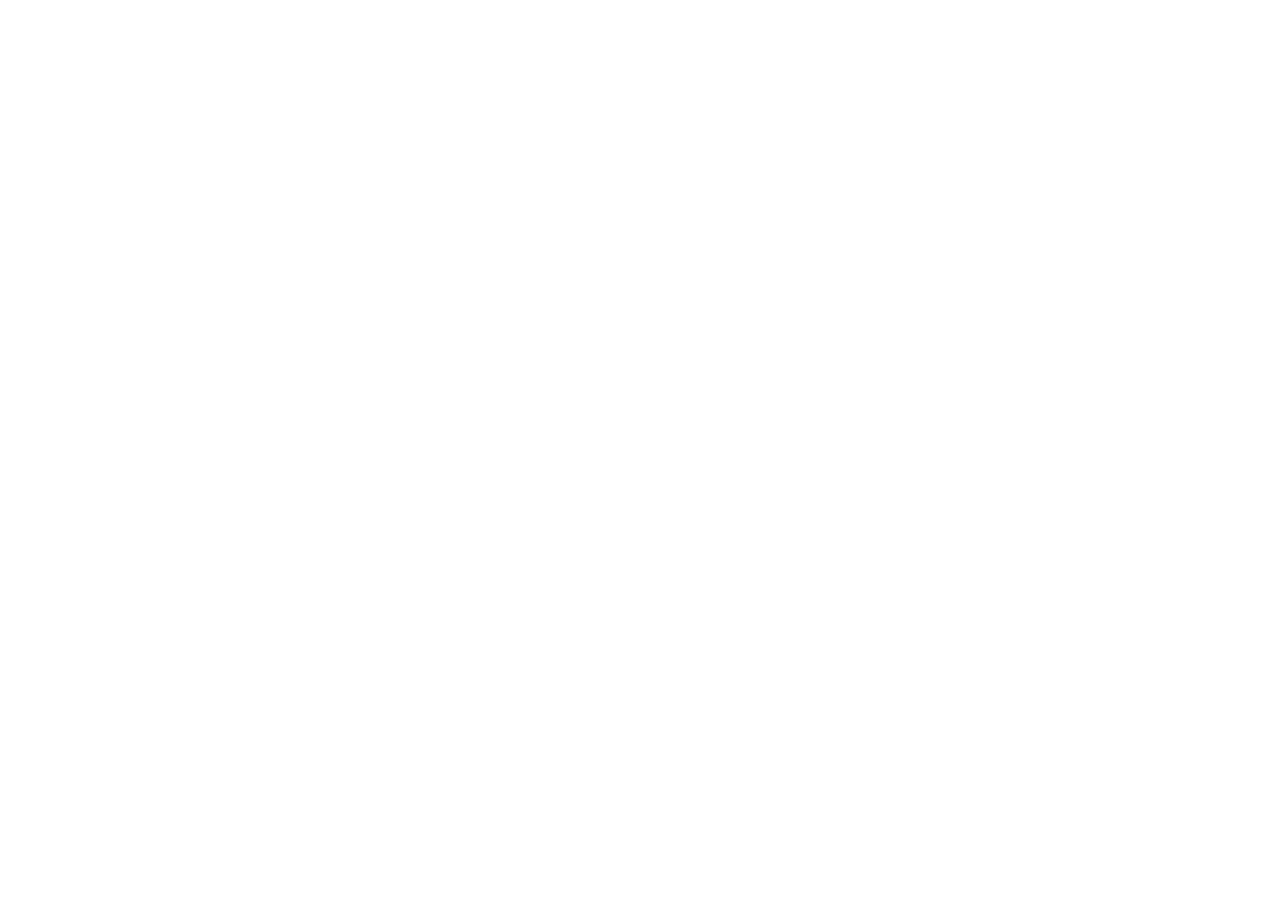
==== Overwatch/overwatch.html @ 3e83e53c "fixed personal portfolio" ====
<!DOCTYPE html>
<html lang="en">
    <head>
        <meta charset="UTF-8">
        <meta name="viewport" content="width=device-width, initial-scale=1.0";>
        <meta http-equiv="X-UA-Compatible" content="ie=edge">
        <link href="./overwatch.css" rel="stylesheet">
        <title>Overwatch</title>
        </head>
        <body>
            <header>
               
            </header>
            <main>
               <h1></h1>
                
            </main>
            <script src = "/Overwatch/overwatch.js" type = module></script>
        </body>
        </html>
---- Overwatch/overwatch.css ----
main {
    display: grid;
    grid-template-columns: repeat(auto-fit, minmax(200px, 1fr));
    grid-gap: 4rem;
    width: 100%;
    max-width: 1280px;
    margin: 0 auto;
    margin-bottom: 6rem;
  }
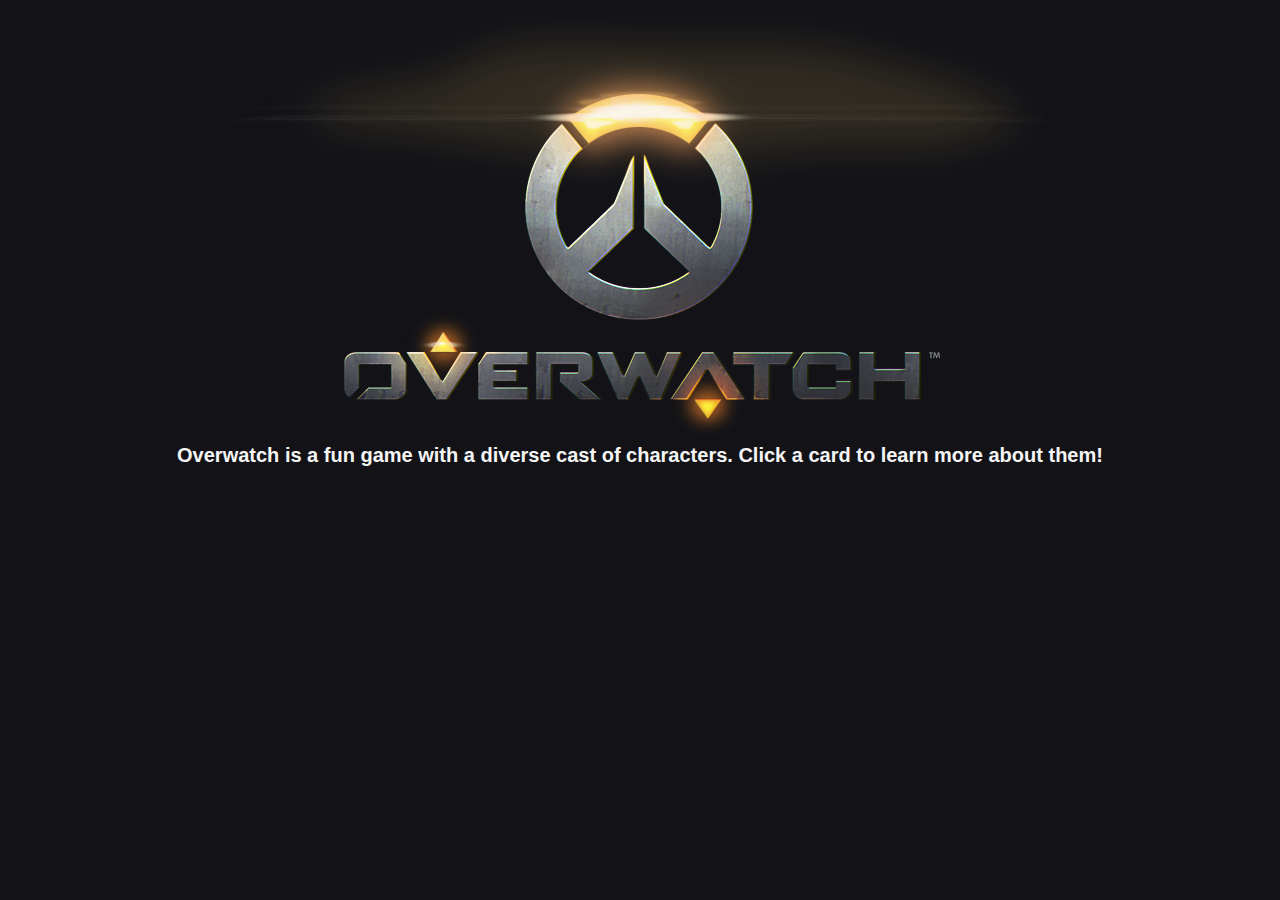
==== commit 65000c7e: "styled overwatch page" ====
--- a/Overwatch/overwatch.html
+++ b/Overwatch/overwatch.html
@@ -7,12 +7,14 @@
         <link href="./overwatch.css" rel="stylesheet">
         <title>Overwatch</title>
         </head>
-        <body>
-            <header>
-               
-            </header>
+        <body> 
+            <div id = "header">
+             <IMG SRC="/assets/images/owlogo2.png" ALT="OW Header">
+                <h1> Overwatch is a fun game with a diverse cast of characters.
+                    Click a card to learn more about them!
+                </h1>
+                </div>
             <main>
-               <h1></h1>
                 
             </main>
             <script src = "/Overwatch/overwatch.js" type = module></script>
--- a/Overwatch/overwatch.css
+++ b/Overwatch/overwatch.css
@@ -1,10 +1,83 @@
+
+*{
+  margin: 0px;
+}
+
 main {
-    display: grid;
-    grid-template-columns: repeat(auto-fit, minmax(200px, 1fr));
-    grid-gap: 4rem;
-    width: 100%;
-    max-width: 1280px;
-    margin: 0 auto;
-    margin-bottom: 6rem;
-  }
-  +  display: grid;
+  grid-template-columns: repeat(auto-fit, minmax(200px, 1fr));
+  grid-gap: 5rem;
+  width: 100%;
+  max-width: 1280px;
+  margin: 0 auto;
+  margin-bottom: 6rem;
+}
+  
+body {
+  background: #131317;
+}
+
+#header{
+  font-family: Tahoma, Geneva, sans-serif;
+  text-align:center;
+
+}
+
+
+h1 {
+  color: whitesmoke;
+  font-size: 20px;
+}
+
+.scene {
+width: 270px;
+height: 350px;
+border: 5px solid #F8D960;
+margin: 40px 0;
+perspective: 600px; 
+border-radius: 30px 50px 30px;
+}
+
+.card {
+width: 100%;
+height: 100%;
+transition: transform 1s;
+transform-style: preserve-3d;
+cursor: pointer;
+position: relative;
+border-radius: 30px 50px 30px;
+}
+
+.pic {
+  width: 50px;
+}
+
+.card.is-flipped {
+transform: rotateY(180deg);
+}
+
+.card__face {
+position: absolute;
+width: 100%;
+height: 100%;
+line-height: inherit;
+color: whitesmoke;
+text-align: center;
+font-family: Tahoma, Geneva, sans-serif;
+font-size: 10px;
+backface-visibility: hidden;
+}
+
+.card__face--front {
+background: #202024;
+border-radius: 30px 50px 30px;
+}
+
+.card__face--back {
+background: #202024;
+transform: rotateY(180deg);
+color: whitesmoke;
+border-radius: 30px 50px 30px;
+font-size: 15px;
+}
+
